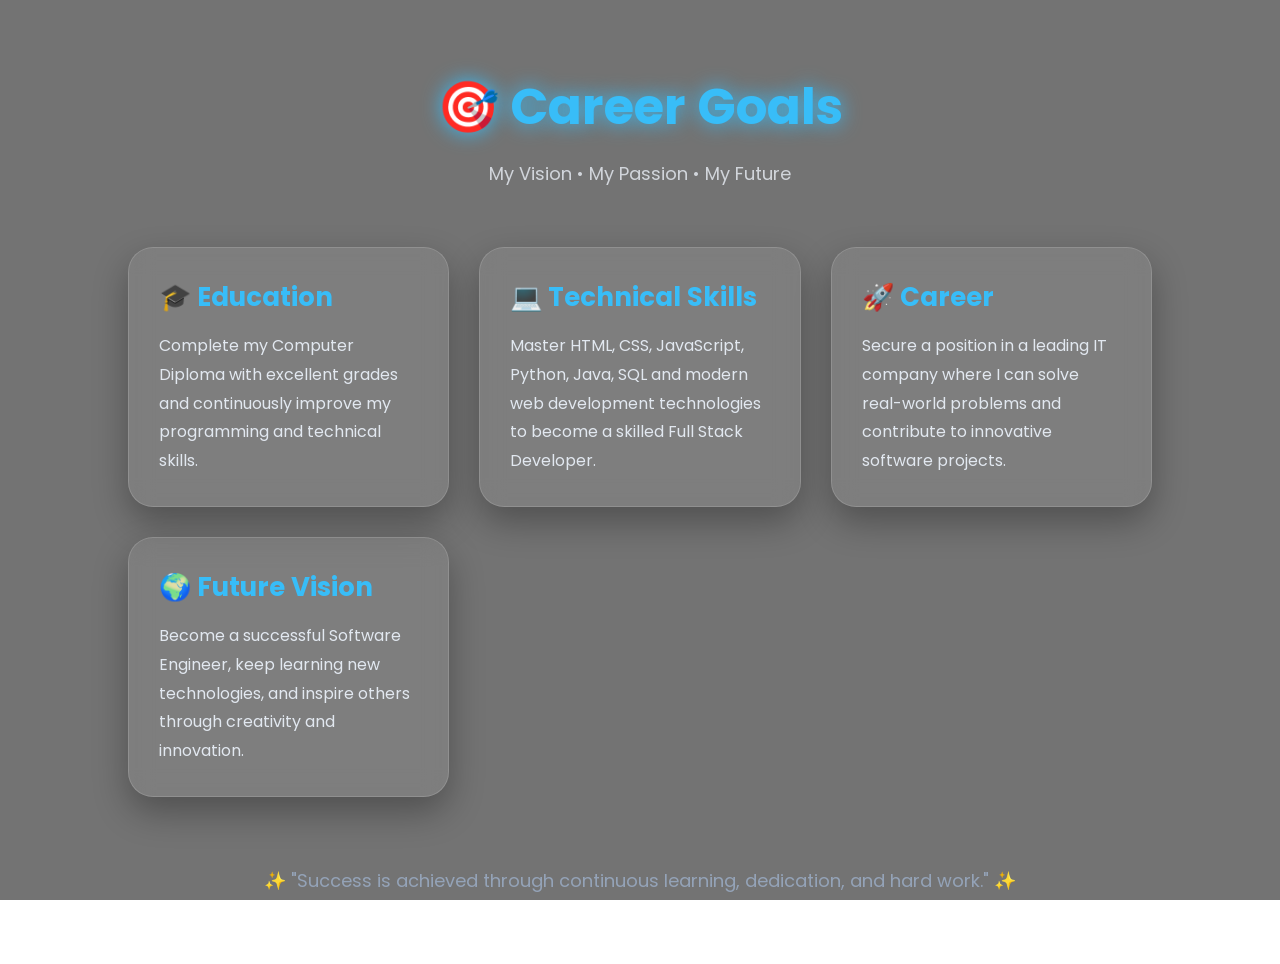
==== Career.html @ 13ca1315 "Add files via upload" ====
<!DOCTYPE html>
<html lang="en">
<head>
<meta charset="UTF-8">
<meta name="viewport" content="width=device-width, initial-scale=1.0">

<title>Career Goals</title>

<link href="https://fonts.googleapis.com/css2?family=Poppins:wght@300;400;600;700&display=swap" rel="stylesheet">

<style>

*{
margin:0;
padding:0;
box-sizing:border-box;
font-family:'Poppins',sans-serif;
}


section{
padding:70px 10%;
}

.title{
text-align:center;
margin-bottom:60px;
}

.title h1{
font-size:50px;
color:#38bdf8;
text-shadow:0 0 20px #38bdf8;
}

.title p{
margin-top:15px;
color:#d1d5db;
font-size:18px;
}

.goal-container{
display:grid;
grid-template-columns:repeat(auto-fit,minmax(280px,1fr));
gap:30px;
}

.goal-card{
background:rgba(255,255,255,.08);
backdrop-filter:blur(12px);
border:1px solid rgba(255,255,255,.15);
padding:30px;
border-radius:25px;
transition:.5s;
box-shadow:0 15px 35px rgba(0,0,0,.3);
}

.goal-card:hover{
transform:translateY(-12px) scale(1.03);
box-shadow:0 0 30px #38bdf8;
border-color:#38bdf8;
}

.goal-card h2{
font-size:26px;
margin-bottom:15px;
color:#38bdf8;
}

.goal-card p{
color:#e2e8f0;
line-height:1.8;
}

.footer{
margin-top:70px;
text-align:center;
font-size:18px;
color:#94a3b8;
}

body{
    color:white;
    min-height:100vh;
    overflow-x:hidden;
}

/* Background Video */
#bg-video{
    position:fixed;
    top:0;
    left:0;
    width:100%;
    height:100%;
    object-fit:cover;
    z-index:-2;
}

/* Dark Overlay */
body::before{
    content:"";
    position:fixed;
    top:0;
    left:0;
    width:100%;
    height:100%;
    background:rgba(0,0,0,.55);
    z-index:-1;
}

</style>

</head>


<body>
    <video autoplay muted loop playsinline id="bg-video">
    <source src="Photo/bg-video.mp4" type="video/mp4">
</video>
    

<section>

<div class="title">
<h1>🎯 Career Goals</h1>
<p>My Vision • My Passion • My Future</p>
</div>

<div class="goal-container">

<div class="goal-card">
<h2>🎓 Education</h2>
<p>
Complete my Computer Diploma with excellent grades and continuously improve my programming and technical skills.
</p>
</div>

<div class="goal-card">
<h2>💻 Technical Skills</h2>
<p>
Master HTML, CSS, JavaScript, Python, Java, SQL and modern web development technologies to become a skilled Full Stack Developer.
</p>
</div>

<div class="goal-card">
<h2>🚀 Career</h2>
<p>
Secure a position in a leading IT company where I can solve real-world problems and contribute to innovative software projects.
</p>
</div>

<div class="goal-card">
<h2>🌍 Future Vision</h2>
<p>
Become a successful Software Engineer, keep learning new technologies, and inspire others through creativity and innovation.
</p>
</div>

</div>

<div class="footer">
✨ "Success is achieved through continuous learning, dedication, and hard work." ✨
</div>

</section>

</body>
</html>
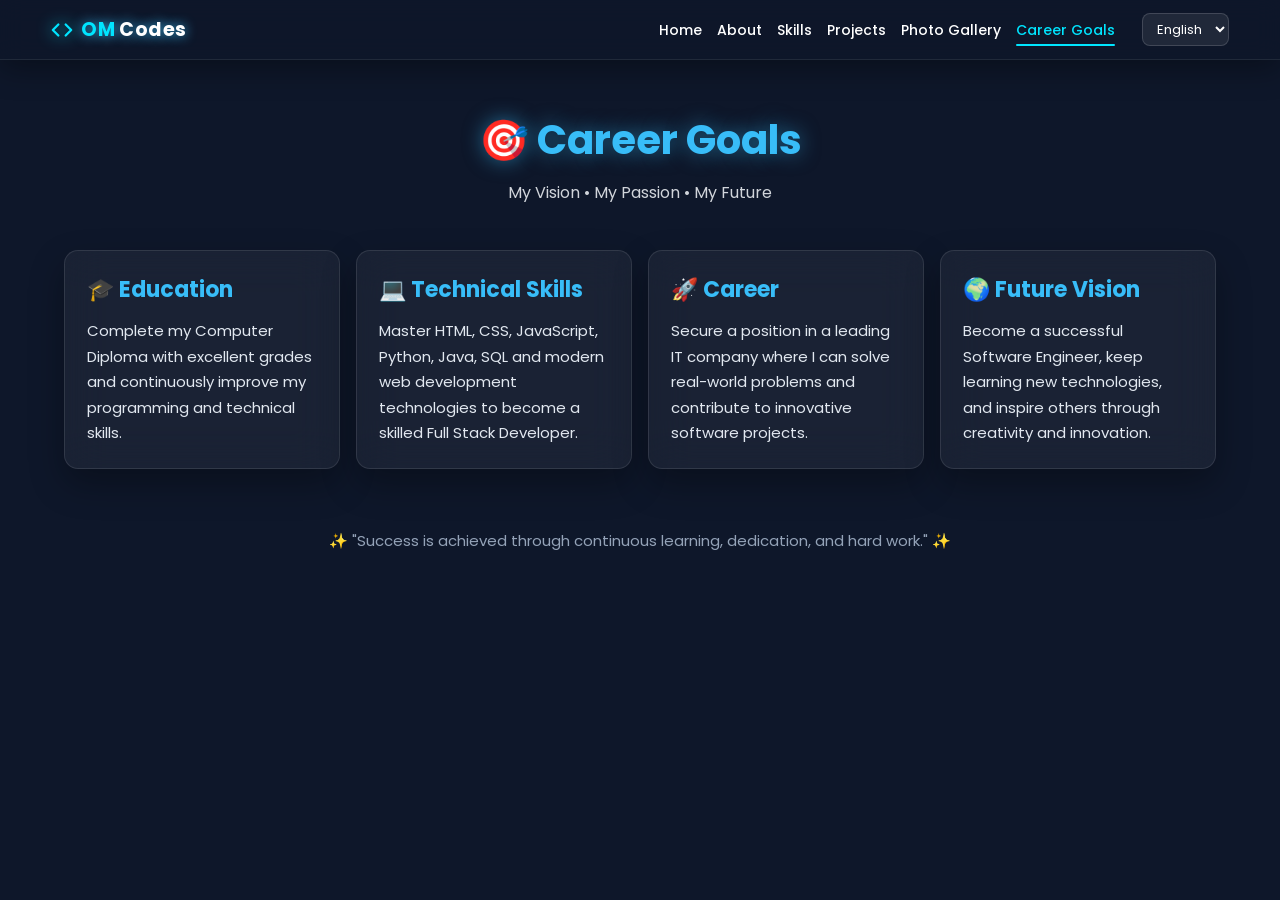
==== commit bf079e1f: "Refactor Career.html with new layout and navbar Updated the Career.html file to enhance layout, styl" ====
--- a/Career.html
+++ b/Career.html
@@ -3,166 +3,383 @@
 <head>
 <meta charset="UTF-8">
 <meta name="viewport" content="width=device-width, initial-scale=1.0">
+<meta name="google" content="notranslate">
 
 <title>Career Goals</title>
 
 <link href="https://fonts.googleapis.com/css2?family=Poppins:wght@300;400;600;700&display=swap" rel="stylesheet">
 
 <style>
-
-*{
-margin:0;
-padding:0;
-box-sizing:border-box;
-font-family:'Poppins',sans-serif;
-}
-
-
-section{
-padding:70px 10%;
-}
-
-.title{
-text-align:center;
-margin-bottom:60px;
-}
-
-.title h1{
-font-size:50px;
-color:#38bdf8;
-text-shadow:0 0 20px #38bdf8;
-}
-
-.title p{
-margin-top:15px;
-color:#d1d5db;
-font-size:18px;
-}
-
-.goal-container{
-display:grid;
-grid-template-columns:repeat(auto-fit,minmax(280px,1fr));
-gap:30px;
-}
-
-.goal-card{
-background:rgba(255,255,255,.08);
-backdrop-filter:blur(12px);
-border:1px solid rgba(255,255,255,.15);
-padding:30px;
-border-radius:25px;
-transition:.5s;
-box-shadow:0 15px 35px rgba(0,0,0,.3);
-}
-
-.goal-card:hover{
-transform:translateY(-12px) scale(1.03);
-box-shadow:0 0 30px #38bdf8;
-border-color:#38bdf8;
-}
-
-.goal-card h2{
-font-size:26px;
-margin-bottom:15px;
-color:#38bdf8;
-}
-
-.goal-card p{
-color:#e2e8f0;
-line-height:1.8;
-}
-
-.footer{
-margin-top:70px;
-text-align:center;
-font-size:18px;
-color:#94a3b8;
-}
-
-body{
-    color:white;
-    min-height:100vh;
-    overflow-x:hidden;
+* {
+    margin: 0;
+    padding: 0;
+    box-sizing: border-box;
+    font-family: 'Poppins', sans-serif;
+    scroll-behavior: smooth;
+}
+
+body {
+    color: white;
+    min-height: 100vh;
+    overflow-x: hidden;
+    background: #0f172a;
+    top: 0px !important;
 }
 
 /* Background Video */
-#bg-video{
-    position:fixed;
-    top:0;
-    left:0;
-    width:100%;
-    height:100%;
-    object-fit:cover;
-    z-index:-2;
+#bg-video {
+    position: fixed;
+    top: 0;
+    left: 0;
+    width: 100%;
+    height: 100%;
+    object-fit: cover;
+    z-index: -2;
 }
 
 /* Dark Overlay */
-body::before{
-    content:"";
-    position:fixed;
-    top:0;
-    left:0;
-    width:100%;
-    height:100%;
-    background:rgba(0,0,0,.55);
-    z-index:-1;
-}
-
+body::before {
+    content: "";
+    position: fixed;
+    top: 0;
+    left: 0;
+    width: 100%;
+    height: 100%;
+    background: rgba(15, 23, 42, 0.65);
+    z-index: -1;
+}
+
+/* ==========================================================================
+   2. NAVBAR CONFIGURATION (100% Balanced - No Text Break)
+   ========================================================================== */
+.navbar {
+    position: fixed;
+    top: 0;
+    left: 0;
+    width: 100%;
+    height: 60px; 
+    display: flex;
+    justify-content: space-between;
+    align-items: center;
+    padding: 0 4%; 
+    background: rgba(15, 23, 42, 0.85);
+    backdrop-filter: blur(12px);
+    -webkit-backdrop-filter: blur(12px);
+    border-bottom: 1px solid rgba(255, 255, 255, 0.08);
+    box-shadow: 0 8px 30px rgba(0, 0, 0, .35);
+    z-index: 1000;
+}
+
+.logo {
+    color: #fff;
+    font-size: 19px; 
+    font-weight: 700;
+    cursor: pointer;
+    letter-spacing: 0.5px;
+    text-shadow: 0 0 12px #38bdf8;
+    display: flex;       
+    align-items: center; 
+    white-space: nowrap;
+}
+
+.logo span { 
+    color: #00e5ff; 
+    margin-right: 4px;
+}
+
+.hamburger-menu {
+    display: none;
+    font-size: 22px;
+    color: white;
+    cursor: pointer;
+}
+
+.menu {
+    display: flex;
+    list-style: none;
+    gap: 15px; 
+    margin-bottom: 0;
+    align-items: center;
+}
+
+.menu a {
+    position: relative;
+    color: white;
+    text-decoration: none;
+    font-size: 14px; 
+    font-weight: 500;
+    transition: .4s;
+    white-space: nowrap;
+}
+
+.menu a::after {
+    content: "";
+    position: absolute;
+    left: 0;
+    bottom: -6px;
+    width: 0;
+    height: 2.5px;
+    background: #00e5ff;
+    border-radius: 10px;
+    transition: .4s;
+}
+
+.menu a:hover::after,
+.menu a.active::after {
+    width: 100%;
+}
+
+.menu a:hover, 
+.menu a.active {
+    color: #00e5ff;
+}
+
+/* ==========================================================================
+   3. CAREER CONTENT & CARDS LAYOUT
+   ========================================================================== */
+section {
+    padding: 110px 5% 60px; /* Top padding thodi vadhवली navbar sathi */
+    width: 100%;
+}
+
+.title {
+    text-align: center;
+    margin-bottom: 45px;
+}
+
+.title h1 {
+    font-size: 2.5rem;
+    color: #38bdf8;
+    text-shadow: 0 0 20px rgba(56, 189, 248, 0.5);
+}
+
+.title p {
+    margin-top: 10px;
+    color: #d1d5db;
+    font-size: 16px;
+}
+
+/* Exact 4 Columns Grid for Desktop Screen Width */
+.goal-container {
+    display: grid;
+    grid-template-columns: repeat(4, 1fr); 
+    gap: 16px;
+    width: 100%;
+}
+
+.goal-card {
+    background: rgba(255, 255, 255, .05);
+    backdrop-filter: blur(20px);
+    -webkit-backdrop-filter: blur(20px);
+    border: 1px solid rgba(255, 255, 255, .1);
+    padding: 22px;
+    border-radius: 14px;
+    transition: all 0.4s cubic-bezier(0.16, 1, 0.3, 1);
+    box-shadow: 0 15px 35px rgba(0,0,0,.3);
+}
+
+.goal-card:hover {
+    transform: translateY(-8px) scale(1.02);
+    box-shadow: 0 20px 45px rgba(0, 0, 0, 0.4);
+    border-color: #38bdf8;
+}
+
+.goal-card h2 {
+    font-size: 22px;
+    margin-bottom: 12px;
+    color: #38bdf8;
+}
+
+.goal-card p {
+    color: #e2e8f0;
+    line-height: 1.7;
+    font-size: 15px;
+}
+
+.footer {
+    margin-top: 60px;
+    text-align: center;
+    font-size: 15px;
+    color: #94a3b8;
+}
+
+/* --- Language Selector Styles --- */
+.translate-item {
+    display: flex;
+    align-items: center;
+    margin-left: 12px;
+}
+
+#custom_language_selector {
+    background: rgba(255, 255, 255, 0.08);
+    border: 1px solid rgba(255, 255, 255, 0.15);
+    color: white;
+    padding: 5px 10px;
+    border-radius: 8px;
+    font-size: 13px;
+    outline: none;
+    cursor: pointer;
+}
+
+#custom_language_selector option {
+    background: #0f172a;
+    color: white;
+}
+
+/* Google Frame Hide Settings */
+.goog-te-banner-frame.skiptranslate, 
+.goog-te-banner-frame,
+.goog-te-balloon-frame,
+#goog-gt-tt,
+.skiptranslate iframe {
+    display: none !important;
+    visibility: hidden !important;
+}
+
+/* ==========================================
+   RESPONSIVE LAYOUT BREAKPOINTS
+========================================== */
+@media (max-width: 1200px) {
+    .goal-container {
+        grid-template-columns: repeat(3, 1fr); 
+    }
+}
+
+@media (max-width: 950px) {
+    .navbar { 
+        padding: 0 3%; 
+    }
+    .menu { 
+        gap: 12px; 
+    }
+    .goal-container {
+        grid-template-columns: repeat(2, 1fr);
+    }
+}
+
+@media (max-width: 768px) {
+    .navbar {
+        height: 60px; 
+        padding: 0 15px;
+    }
+    .logo {
+        font-size: 19px;
+    }
+    .hamburger-menu {
+        display: block;
+    }
+    .menu {
+        display: none;
+        flex-direction: column;
+        position: absolute;
+        top: 60px;
+        left: 0;
+        width: 100%;
+        background: rgba(15, 23, 42, 0.96);
+        backdrop-filter: blur(15px);
+        padding: 20px;
+        gap: 15px;
+        border-bottom: 1px solid rgba(255, 255, 255, 0.1);
+    }
+    .menu.show {
+        display: flex;
+    }
+    .menu a {
+        font-size: 16px;
+        width: 100%;
+        text-align: center;
+        padding: 6px 0;
+    }
+    .translate-item {
+        margin-left: 0;
+        margin-top: 10px;
+        justify-content: center;
+        width: 100%;
+    }
+    #custom_language_selector {
+        width: 80%;
+    }
+    .goal-container {
+        grid-template-columns: 1fr;
+    }
+    .title h1 {
+        font-size: 2rem;
+    }
+    section {
+        padding: 95px 15px 45px;
+    }
+}
 </style>
-
 </head>
 
-
 <body>
-    <video autoplay muted loop playsinline id="bg-video">
-    <source src="Photo/bg-video.mp4" type="video/mp4">
+
+<video autoplay muted loop playsinline id="bg-video">
+    <source src="video/bg-video.mp4" type="video/mp4">
 </video>
+
+<!-- Navbar 100% Matching Structure with SVG Dynamic Logo -->
+<nav class="navbar">
+    <div class="logo">
+        <svg xmlns="http://www.w3.org/2000/svg" viewBox="0 0 24 24" fill="none" stroke="#00e5ff" stroke-width="2.5" stroke-linecap="round" stroke-linejoin="round" style="width: 22px; height: 22px; margin-right: 8px; filter: drop-shadow(0 0 8px #00e5ff);">
+            <polyline points="16 18 22 12 16 6"></polyline>
+            <polyline points="8 6 2 12 8 18"></polyline>
+        </svg>
+        <span>OM</span> Codes
+    </div>
     
+    <div class="hamburger-menu">
+        <i class="fa-solid fa-bars"></i>
+    </div>
+
+    <ul class="menu">
+        <li><a href="index.html">Home</a></li>
+        <li><a href="index.html#about">About</a></li>
+        <li><a href="index.html#skills">Skills</a></li>
+        <li><a href="index.html#projects">Projects</a></li>
+        <li><a href="gallery.html">Photo Gallery</a></li>
+        <li><a href="career.html" class="active">Career Goals</a></li>
+        <li class="translate-item">
+            <select id="custom_language_selector">
+                <option value="en">English</option>
+                <option value="mr">मराठी</option>
+            </select>
+        </li>
+    </ul>
+</nav>
 
 <section>
-
-<div class="title">
-<h1>🎯 Career Goals</h1>
-<p>My Vision • My Passion • My Future</p>
-</div>
-
-<div class="goal-container">
-
-<div class="goal-card">
-<h2>🎓 Education</h2>
-<p>
-Complete my Computer Diploma with excellent grades and continuously improve my programming and technical skills.
-</p>
-</div>
-
-<div class="goal-card">
-<h2>💻 Technical Skills</h2>
-<p>
-Master HTML, CSS, JavaScript, Python, Java, SQL and modern web development technologies to become a skilled Full Stack Developer.
-</p>
-</div>
-
-<div class="goal-card">
-<h2>🚀 Career</h2>
-<p>
-Secure a position in a leading IT company where I can solve real-world problems and contribute to innovative software projects.
-</p>
-</div>
-
-<div class="goal-card">
-<h2>🌍 Future Vision</h2>
-<p>
-Become a successful Software Engineer, keep learning new technologies, and inspire others through creativity and innovation.
-</p>
-</div>
-
-</div>
-
-<div class="footer">
-✨ "Success is achieved through continuous learning, dedication, and hard work." ✨
-</div>
-
+    <div class="title">
+        <h1>🎯 Career Goals</h1>
+        <p>My Vision • My Passion • My Future</p>
+    </div>
+
+    <div class="goal-container">
+        <div class="goal-card">
+            <h2>🎓 Education</h2>
+            <p>Complete my Computer Diploma with excellent grades and continuously improve my programming and technical skills.</p>
+        </div>
+
+        <div class="goal-card">
+            <h2>💻 Technical Skills</h2>
+            <p>Master HTML, CSS, JavaScript, Python, Java, SQL and modern web development technologies to become a skilled Full Stack Developer.</p>
+        </div>
+
+        <div class="goal-card">
+            <h2>🚀 Career</h2>
+            <p>Secure a position in a leading IT company where I can solve real-world problems and contribute to innovative software projects.</p>
+        </div>
+
+        <div class="goal-card">
+            <h2>🌍 Future Vision</h2>
+            <p>Become a successful Software Engineer, keep learning new technologies, and inspire others through creativity and innovation.</p>
+        </div>
+    </div>
+
+    <div class="footer">
+        ✨ "Success is achieved through continuous learning, dedication, and hard work." ✨
+    </div>
 </section>
 
 </body>
-</html>+</html>
